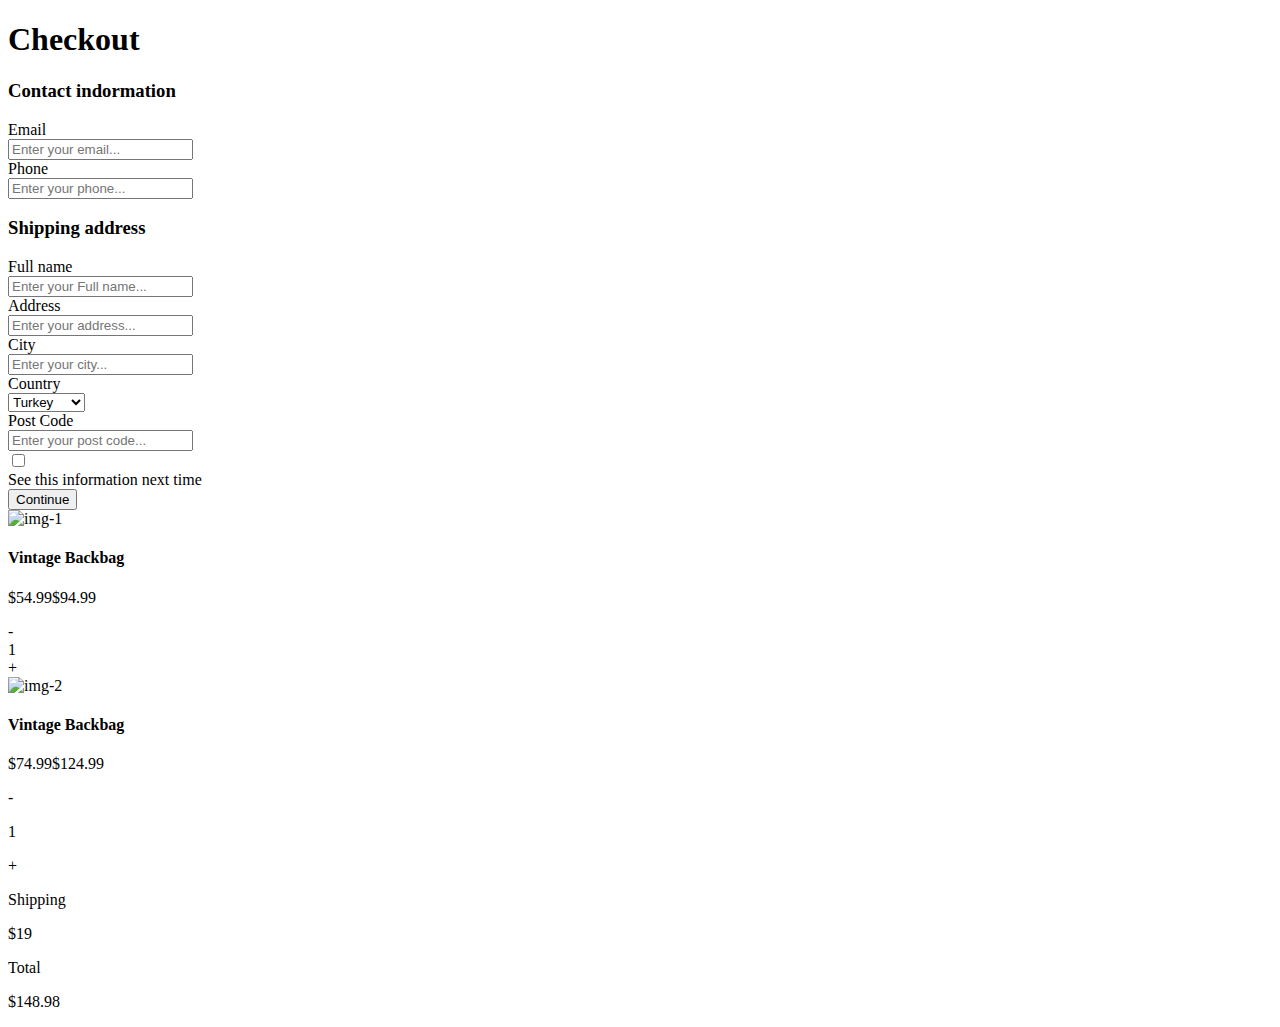
==== index.html @ b38d6251 "FİRST COMMİT" ====
<!DOCTYPE html>
<html lang="en">
  <head>
    <meta charset="UTF-8" />
    <meta http-equiv="X-UA-Compatible" content="IE=edge" />
    <meta name="viewport" content="width=device-width, initial-scale=1.0" />
    <title>Checkout Form</title>
    <link rel="stylesheet" href="style.css" />
  </head>

  <body>
    <div class="container">
      <header>
        <h1>Checkout</h1>
      </header>

      <div class="main">
        <!-- FORM  -->
        <form action="result.html" method="get">
          <div class="form_top">
            <h3>Contact indormation</h3>
            <div>
              <label for="mail">Email</label>
              <div class="inborder">
                <i class="fa-solid fa-envelope"></i>

                <input
                  type="email"
                  name="email"
                  id="mail"
                  placeholder="Enter your email..."
                />
              </div>
            </div>
            <div>
              <label for="phone">Phone</label>
              <div class="inborder">
                <i class="fa-solid fa-phone"></i>
                <input
                  type="tel"
                  name="phone"
                  id="phone"
                  placeholder="Enter your phone..."
                />
              </div>
            </div>
          </div>
          <div class="form_bottom">
            <h3>Shipping address</h3>
            <div>
              <label for="name">Full name</label>
              <div class="inborder">
                <i class="fa-solid fa-user"></i>
                <input
                  type="text"
                  name="full name"
                  id="name"
                  placeholder="Enter your Full name..."
                />
              </div>
            </div>
            <div>
              <label for="address">Address</label>
              <div class="inborder">
                <i class="fa-solid fa-house-chimney"></i>
                <input
                  type="text"
                  name="address"
                  id="address"
                  placeholder="Enter your address..."
                />
              </div>
            </div>
            <div>
              <label for="city">City</label>
              <div class="inborder">
                <i class="fa-solid fa-city"></i>
                <input
                  type="text"
                  name="city"
                  id="city"
                  placeholder="Enter your city..."
                />
              </div>
            </div>

            <div class="form_end1">
              <div>
                <label for="dropdown">Country</label>
                <div class="inborder1">
                  <i class="fa-solid fa-earth-europe"></i>
                  <select name="country" id="dropdown">
                    <option value="">Turkey</option>
                    <option value="">France</option>
                    <option value="">Germany</option>
                  </select>
                </div>
              </div>
              <div>
                <label class="postcode" for="postcode">Post Code</label>
                <div class="inborder2">
                  <i class="fa-solid fa-envelopes-bulk"></i>
                  <input
                    type="number"
                    name="postcode"
                    id="postcode"
                    placeholder="Enter your post code..."
                  />
                </div>
              </div>
            </div>

            <div class="form_end2">
              <div>
                <input
                  class="check_button"
                  type="checkbox"
                  name="confirmation"
                  id="checkbox"
                />
              </div>

              <div>
                <label for="checkbox">See this information next time</label>
              </div>
            </div>
            <div class="button">
              <input class="submit_button" type="submit" value="Continue" />
            </div>
          </div>
        </form>
        <!-- shopping basket  -->
        <section class="grey_area">
          <div class="grey-1">
            <img src="./IMG/photo1.png" alt="img-1" />
            <!-- <div class="img1"></div> -->
            <div class="price-1">
              <h4>Vintage Backbag</h4>
              <p>
                <span class="orange">$54.99</span
                ><span class="line">$94.99</span>
              </p>
              <div class="count_box">
                <div class="eksi">-</div>
                <div class="count">1</div>
                <div class="artı">+</div>
              </div>
            </div>
          </div>
          <div class="grey-2">
            <img src="./IMG/photo2.png" alt="img-2" />
            <div class="price-2">
              <h4>Vintage Backbag</h4>
              <p>
                <span class="orange">$74.99</span
                ><span class="line">$124.99</span>
              </p>
              <div class="count_box">
                <div class="eksi">-</div>
                <div class="count">
                  <p>1</p>
                </div>
                <div class="artı">+</div>
              </div>
            </div>
          </div>

          <div>
            <div class="shipping">
              <p>Shipping</p>
              <p class="money">$19</p>
            </div>
            <div class="total">
              <p>Total</p>
              <p class="money">$148.98</p>
            </div>
          </div>
        </section>
      </div>
    </div>
  </body>
</html>
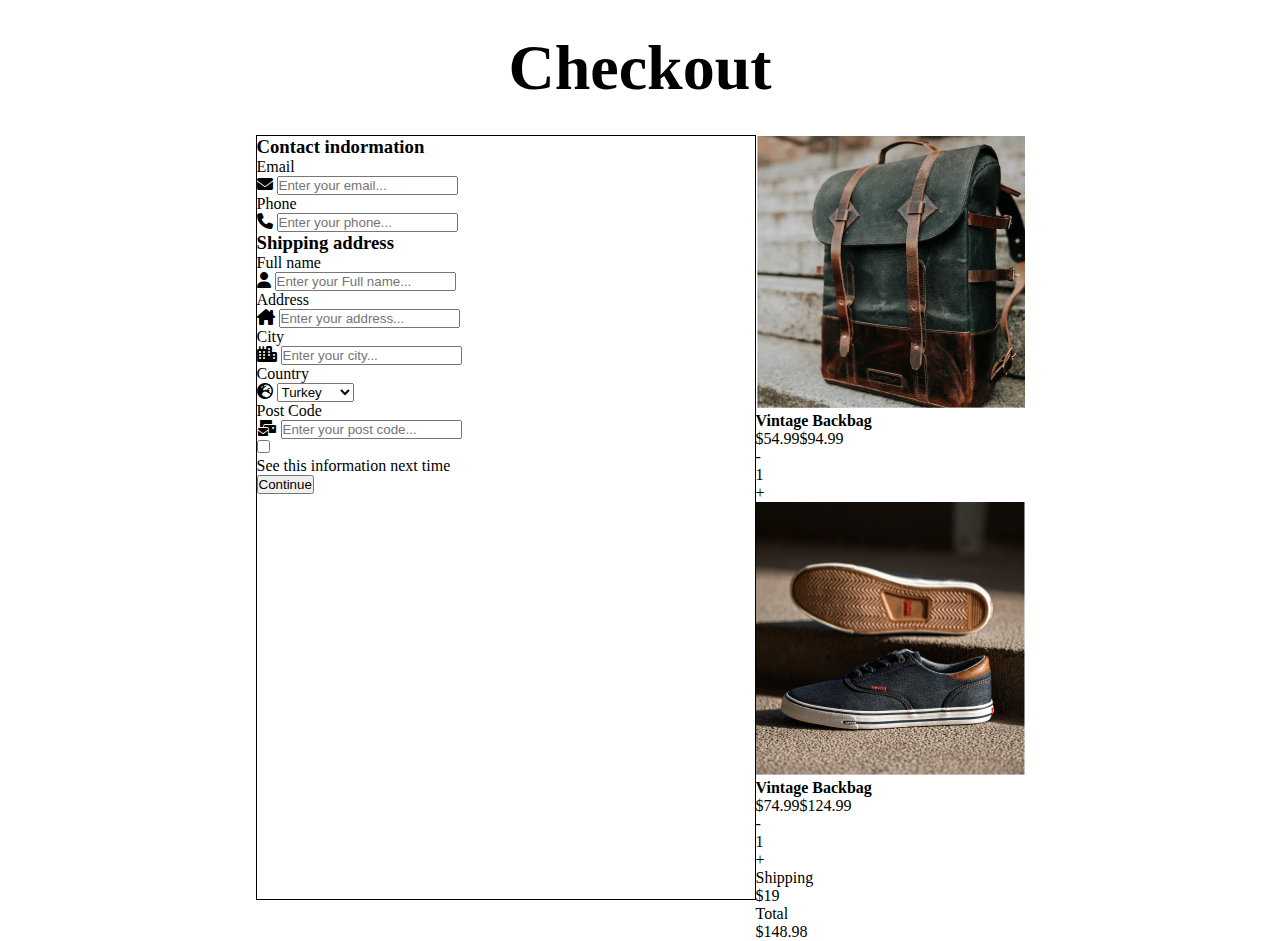
==== commit e8f14713: "continue" ====
--- a/index.html
+++ b/index.html
@@ -6,6 +6,10 @@
     <meta name="viewport" content="width=device-width, initial-scale=1.0" />
     <title>Checkout Form</title>
     <link rel="stylesheet" href="style.css" />
+    <link
+      rel="stylesheet"
+      href="https://cdnjs.cloudflare.com/ajax/libs/font-awesome/6.1.1/css/all.min.css"
+    />
   </head>
 
   <body>
@@ -16,14 +20,13 @@
 
       <div class="main">
         <!-- FORM  -->
-        <form action="result.html" method="get">
+        <form class="form" action="result.html" method="get">
           <div class="form_top">
             <h3>Contact indormation</h3>
             <div>
               <label for="mail">Email</label>
               <div class="inborder">
                 <i class="fa-solid fa-envelope"></i>
-
                 <input
                   type="email"
                   name="email"
--- a/style.css
+++ b/style.css
@@ -0,0 +1,31 @@
+* {
+  margin: 0;
+  padding: 0;
+  box-sizing: border-box;
+}
+
+.container {
+  width: 100%;
+  height: 100vh;
+  background-color: white;
+}
+
+header {
+  height: 15vh;
+  display: flex;
+  justify-content: center;
+  align-items: center;
+  font-size: 2rem;
+}
+
+.main {
+  display: flex;
+  justify-content: center;
+  width: 100%;
+  height: 85vh;
+}
+
+.form {
+  border: 1px solid;
+  width: 500px;
+}
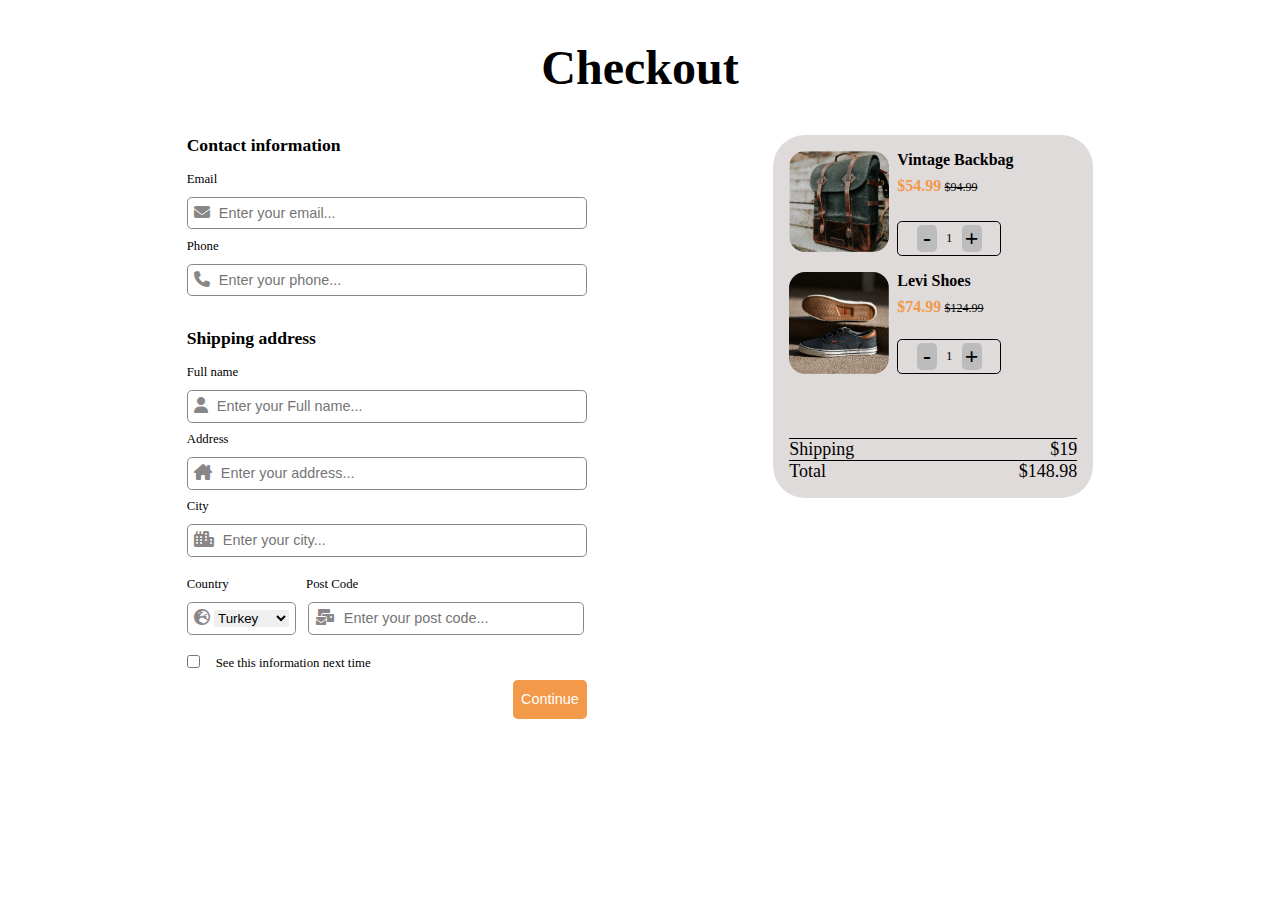
==== commit ef620a12: "continue" ====
--- a/index.html
+++ b/index.html
@@ -22,7 +22,7 @@
         <!-- FORM  -->
         <form class="form" action="result.html" method="get">
           <div class="form_top">
-            <h3>Contact indormation</h3>
+            <h3>Contact information</h3>
             <div>
               <label for="mail">Email</label>
               <div class="inborder">
@@ -134,41 +134,49 @@
         </form>
         <!-- shopping basket  -->
         <section class="grey_area">
-          <div class="grey-1">
-            <img src="./IMG/photo1.png" alt="img-1" />
-            <!-- <div class="img1"></div> -->
-            <div class="price-1">
-              <h4>Vintage Backbag</h4>
-              <p>
-                <span class="orange">$54.99</span
-                ><span class="line">$94.99</span>
-              </p>
-              <div class="count_box">
-                <div class="eksi">-</div>
-                <div class="count">1</div>
-                <div class="artı">+</div>
+          <div class="grey_area-top">
+            <div class="grey-1">
+              <div class="img1">
+                <img src="./IMG/photo1.png" alt="img-1" />
+              </div>
+              <div class="price-1">
+                <div>
+                  <h4>Vintage Backbag</h4>
+                  <p>
+                    <span class="orange">$54.99</span
+                    ><span class="line">$94.99</span>
+                  </p>
+                </div>
+                <div class="count_box">
+                  <div class="eksi">-</div>
+                  <div class="count">1</div>
+                  <div class="artı">+</div>
+                </div>
               </div>
             </div>
-          </div>
-          <div class="grey-2">
-            <img src="./IMG/photo2.png" alt="img-2" />
-            <div class="price-2">
-              <h4>Vintage Backbag</h4>
-              <p>
-                <span class="orange">$74.99</span
-                ><span class="line">$124.99</span>
-              </p>
-              <div class="count_box">
-                <div class="eksi">-</div>
-                <div class="count">
-                  <p>1</p>
+            <div class="grey-2">
+              <img src="./IMG/photo2.png" alt="img-2" />
+              <div class="price-2">
+                <div>
+                  <h4>Levi Shoes</h4>
+                  <p>
+                    <span class="orange">$74.99</span
+                    ><span class="line">$124.99</span>
+                  </p>
                 </div>
-                <div class="artı">+</div>
+
+                <div class="count_box">
+                  <div class="eksi">-</div>
+                  <div class="count">
+                    <p>1</p>
+                  </div>
+                  <div class="artı">+</div>
+                </div>
               </div>
             </div>
           </div>
 
-          <div>
+          <div class="grey_area-bottom">
             <div class="shipping">
               <p>Shipping</p>
               <p class="money">$19</p>
--- a/style.css
+++ b/style.css
@@ -15,17 +15,169 @@
   display: flex;
   justify-content: center;
   align-items: center;
-  font-size: 2rem;
+  font-size: 1.5rem;
 }
 
 .main {
   display: flex;
-  justify-content: center;
+  justify-content: space-evenly;
   width: 100%;
   height: 85vh;
 }
 
-.form {
+/* form  */
+.form_top h3,
+.form_bottom h3 {
+  font-weight: 550;
+  font-size: 1.1rem;
+  padding-bottom: 0.4rem;
+}
+
+.form .inborder {
+  border: solid rgb(136, 134, 134) 0.5px;
+  padding: 0.4rem;
+  width: 25rem;
+  border-radius: 0.3rem;
+}
+.fa-solid {
+  color: rgb(136, 134, 134);
+}
+
+label {
+  font-size: 0.8rem;
+  display: block;
+  padding: 0.6rem 0;
+}
+
+input {
+  font-size: 0.9rem;
+  border: none;
+  padding-left: 0.3rem;
+}
+
+.form_bottom {
+  margin-top: 2rem;
+}
+.form_end1 {
+  display: flex;
+  margin-top: 0.7rem;
+}
+.postcode {
+  margin-left: 0.6rem;
+}
+.form_end2 {
+  display: flex;
+  align-items: center;
+  margin-top: 0.7rem;
+}
+.check_button {
+  margin-right: 1rem;
+}
+
+.inborder1 {
+  border: solid rgb(136, 134, 134) 0.5px;
+  padding: 0.4rem;
+  border-radius: 0.3rem;
+}
+.inborder1 select {
+  border: none;
+}
+.inborder2 {
+  border: solid rgb(136, 134, 134) 0.5px;
+  width: 17.3rem;
+  padding: 0.4rem;
+  border-radius: 0.3rem;
+  margin-left: 0.7rem;
+}
+
+.button {
+  text-align: right;
+}
+
+.submit_button {
+  padding: 0.7rem 0.5rem;
+  background-color: #f2994a;
+  border-radius: 0.3rem;
+  color: white;
+}
+
+/* shoping basket  */
+.grey_area {
+  background-color: rgb(224, 219, 219);
+  border-radius: 2rem;
+  padding: 1rem;
+  width: 25vw;
+  height: max-content;
+  display: flex;
+  flex-direction: column;
+  justify-content: space-between;
+}
+
+.grey-1,
+.grey-2 {
+  display: flex;
+  margin-bottom: 1rem;
+}
+
+img {
+  width: 100px;
+  border-radius: 1rem;
+  margin-right: 0.5rem;
+}
+
+h4 {
+  font-weight: 550;
+  font-size: 1rem;
+  margin-bottom: 0.5rem;
+}
+.orange {
+  color: #f2994a;
+  font-weight: 600;
+}
+.line {
+  margin-left: 0.2rem;
+  font-size: 0.75rem;
+  text-decoration: line-through;
+}
+.eksi,
+.artı {
+  font-size: 1.5rem;
+  font-weight: 600;
+  background-color: rgb(189, 188, 188);
+  border-radius: 0.3rem;
+  width: 20px;
+  display: flex;
+  align-items: center;
+  justify-content: center;
+}
+.count {
+  font-size: 0.8rem;
+}
+
+.price-1,
+.price-2 {
+  display: flex;
+  flex-direction: column;
+  justify-content: space-between;
+}
+.count_box {
+  display: flex;
   border: 1px solid;
-  width: 500px;
+  border-radius: 0.3rem;
+  width: 6.5rem;
+  padding: 0.2rem 0.6rem;
+  justify-content: space-evenly;
+  align-items: center;
 }
+
+.grey_area-bottom {
+  margin-top: 3rem;
+}
+
+.shipping,
+.total {
+  display: flex;
+  justify-content: space-between;
+  border-top: 1px solid black;
+  font-size: large;
+}
